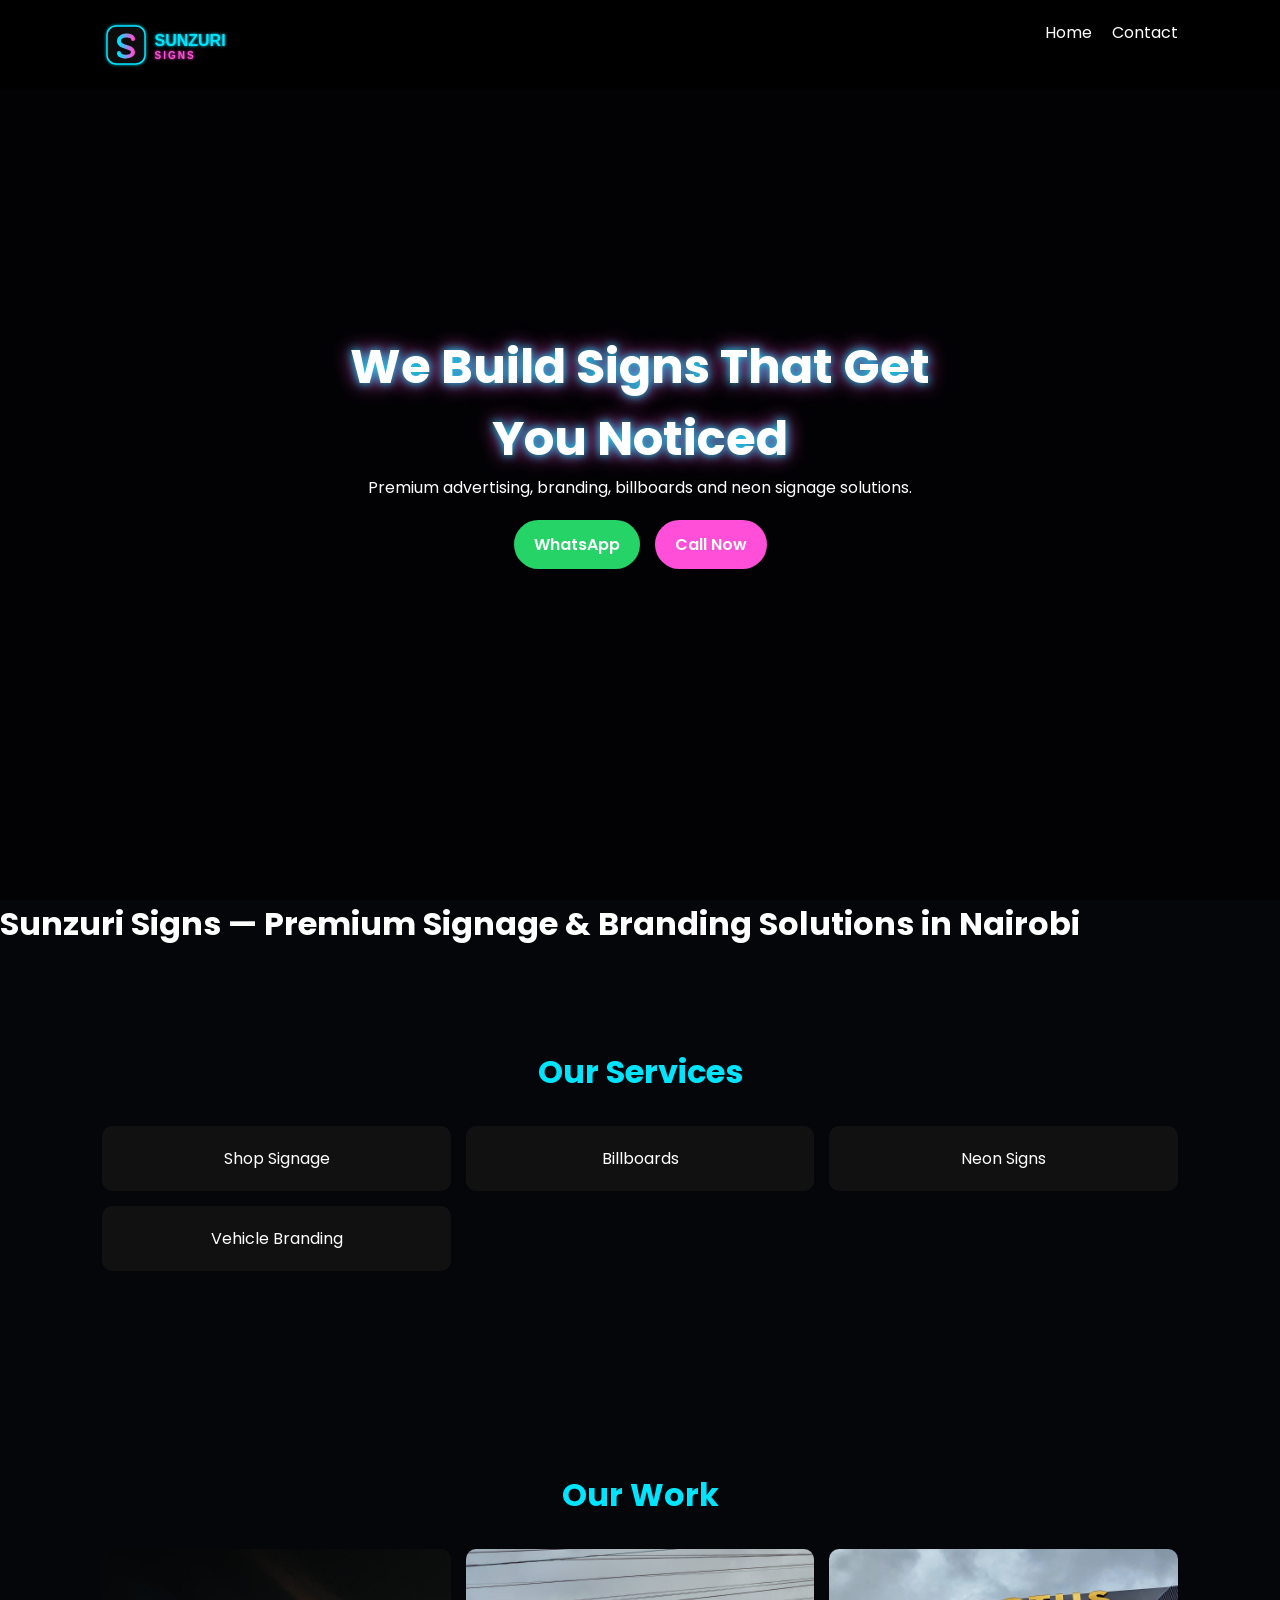
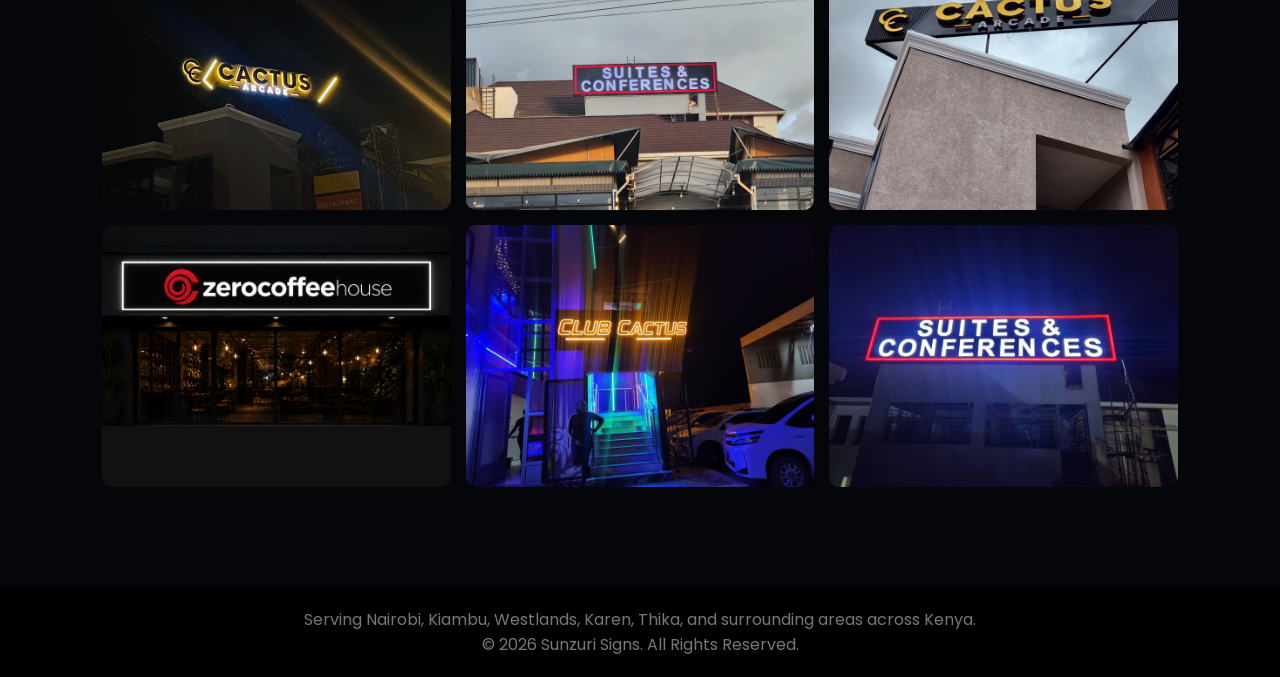
==== index.html @ 0cec711a "Fix HTML encoding issues in index.html" ====
<!DOCTYPE html>
<html lang="en">
<head>

<!-- Google Analytics -->
<!-- Google tag (gtag.js) -->
<script async src="https://www.googletagmanager.com/gtag/js?id=G-KL15WPY995"></script>
<script>
  window.dataLayer = window.dataLayer || [];
  function gtag(){dataLayer.push(arguments);}
  gtag('js', new Date());

  gtag('config', 'G-KL15WPY995');
</script>

<meta charset="UTF-8">
<meta http-equiv="X-UA-Compatible" content="IE=edge">
<meta name="viewport" content="width=device-width, initial-scale=1.0">

<title>Sunzuri Signs | Custom Signs, Neon Signs & Vehicle Branding Kenya</title>

<meta name="description" content="Sunzuri Signs is a leading signage company in Kenya specializing in custom signs, 3D signage, LED signs, neon signs, billboards, vehicle branding, shop signage, office branding, and professional sign installation.">

<meta name="keywords" content="signage company Kenya, signage company Nairobi, custom signs Kenya, LED signs Kenya, neon signs Kenya, shop signage Nairobi, office branding Kenya, vehicle branding Kenya, acrylic signs, billboards Kenya, reception signs, signboard installation, illuminated signs, 3D signs, outdoor advertising">

<meta name="author" content="Sunzuri Signs">

<meta name="robots" content="index,follow,max-image-preview:large">

<meta name="theme-color" content="#111111">

<link rel="canonical" href="https://www.sunzuri-signs.com/">

<!-- Favicons -->
<link rel="icon" href="/favicon.ico" sizes="any">
<link rel="icon" type="image/svg" href="image/favicon.svg">
<link rel="icon" type="image/png" sizes="32x32" href="image/favicon-32x32.png">
<link rel="icon" type="image/png" sizes="16x16" href="image/favicon-16x16.png">
<link rel="icon" type="image/png" sizes="48x48" href="image/favicon-48x48.png">
<link rel="icon" type="image/png" sizes="96x96" href="image/favicon-96x96.png">
<link rel="apple-touch-icon" href="image/apple-touch-icon.png">

<!-- Google Fonts -->
<link rel="preconnect" href="https://fonts.googleapis.com">
<link rel="preconnect" href="https://fonts.gstatic.com" crossorigin>

<link href="https://fonts.googleapis.com/css2?family=Poppins:wght@300;400;500;600;700;800&display=swap" rel="stylesheet">

<link rel="stylesheet" href="style.css">

<!-- Open Graph -->
<meta property="og:type" content="website">
<meta property="og:title" content="Sunzuri Signs | Custom Signs, Neon Signs & Vehicle Branding Kenya">
<meta property="og:description" content="Professional signage company in Kenya offering custom signs, neon signs, LED signs, billboards, shop signage, office branding, and vehicle branding.">
<meta property="og:url" content="https://www.sunzuri-signs.com/">
<meta property="og:site_name" content="Sunzuri Signs">
<meta property="og:image" content="https://www.sunzuri-signs.com/image/sign5.jpeg">

<!-- Twitter -->
<meta name="twitter:card" content="summary_large_image">
<meta name="twitter:title" content="Sunzuri Signs | Custom Signs & Branding Kenya">
<meta name="twitter:description" content="Premium signage company in Kenya specializing in custom signs, LED signs, neon signs, vehicle branding and billboards.">
<meta name="twitter:image" content="https://www.sunzuri-signs.com/image/sign5.jpeg">

<!-- Local Business Schema -->
<script type="application/ld+json">
{
  "@context":"https://schema.org",
  "@type":"LocalBusiness",
  "name":"Sunzuri Signs",
  "image":"https://www.sunzuri-signs.com/image/hero-banner.jpg",
  "url":"https://www.sunzuri-signs.com/",
  "telephone":"+254704175527",
  "description":"Sunzuri Signs designs, manufactures and installs premium signage solutions across Kenya including custom signs, LED signs, neon signs, vehicle branding and billboards.",
  "address":{
      "@type":"PostalAddress",
      "addressLocality":"Nairobi",
      "addressCountry":"KE"
  },
  "areaServed":"Kenya",
  "priceRange":"$$",
  "openingHours":"Mo-Sa 08:00-18:00",
  "sameAs":[
      "https://www.facebook.com/yourpage",
      "https://www.instagram.com/yourpage",
      "https://www.linkedin.com/company/yourcompany"
  ]
}
</script>

</head>

<body>

<!-- NAV -->
<header class="navbar">
<a href="index.html" class="logo-container">
  <img src="image/logo.svg" alt="Sunzuri Signs Logo" class="site-logo">
</a>

<ul class="nav-links">
<li><a href="#">Home</a></li>
<li><a href="contact.html">Contact</a></li>
</ul>
</header>

<!-- HERO -->
<section class="hero">

<video autoplay muted loop playsinline class="hero-video">
<source src="image/hero-video.mp4" type="video/mp4">
</video>

<div class="overlay"></div>

<div class="hero-content">

<h1 class="glow">We Build Signs That Get You Noticed</h1>

<p>Premium advertising, branding, billboards and neon signage solutions.</p>

<div class="btns">
<a class="btn green" href="https://wa.me/254704175527">WhatsApp</a>
<a class="btn pink" href="tel:+254704175527">Call Now</a>
</div>

</div>


</section>
<h1>Sunzuri Signs — Premium Signage & Branding Solutions in Nairobi</h1>

<!-- SERVICES -->
<section class="section">
<h2>Our Services</h2>

<div class="grid">

<div class="card">Shop Signage</div>
<div class="card">Billboards</div>
<div class="card">Neon Signs</div>
<div class="card">Vehicle Branding</div>

</div>
</section>

<!-- PROJECTS -->
<section class="section">
  <h2>Our Work</h2>

  <div class="grid">
    <div class="card img">
      <img src="image/sign1.jpeg" alt="Custom Shop Signage Installation in Nairobi Kenya">
    </div>
    <div class="card img">
      <img src="image/sign2.jpeg" alt="Custom Neon LED Sign Boards Nairobi">
    </div>
    <div class="card img">
      <img src="image/sign3.jpeg" alt="Outdoor Billboard and Vehicle Branding Kenya">
    </div>
    <div class="card img">
      <img src="image/sign4.jpeg" alt="Signage Installation in Nairobi Kenya">
    </div>
    <div class="card img">
      <img src="image/sign5.jpeg" alt="LED Sign Boards Nairobi">
    </div>
    <div class="card img">
      <img src="image/sign6.jpeg" alt="Vehicle Branding Kenya">
    </div>
  </div>
</section>

<footer>
  <p>Serving Nairobi, Kiambu, Westlands, Karen, Thika, and surrounding areas across Kenya.</p>
  <p>© 2026 Sunzuri Signs. All Rights Reserved.</p>
</footer>
</body>
</html>
---- style.css ----
*{
margin:0;
padding:0;
box-sizing:border-box;
font-family:Poppins, sans-serif;
}

body{
background:#05060a;
color:#fff;
}

/* NAV */
.navbar{
position:fixed;
top:0;
width:100%;
display:flex;
justify-content:space-between;
padding:20px 8%;
background:rgba(0,0,0,0.8);
z-index:10;
}

.logo-container {
  display: flex;
  align-items: center;
  text-decoration: none;
}

.site-logo {
  height: 50px;
  width: auto;
}

.logo{
color:#00e5ff;
font-weight:700;
}

.nav-links{
display:flex;
gap:20px;
list-style:none;
}

.nav-links a{
color:#fff;
text-decoration:none;
}

/* HERO SAFE VIDEO */
.hero{
height:100vh;
display:flex;
align-items:center;
justify-content:center;
text-align:center;
position:relative;
overflow:hidden;
}

.hero-video{
position:absolute;
width:100%;
height:100%;
object-fit:cover;
top:0;
left:0;
}

.overlay{
position:absolute;
inset:0;
background:rgba(0,0,0,0.6);
}

.hero-content{
position:relative;
z-index:2;
max-width:700px;
padding:20px;
}

.glow{
font-size:48px;
color:#fff;
text-shadow:0 0 10px #00e5ff, 0 0 20px #ff4fd8;
}

/* BUTTONS */
.btns{
margin-top:20px;
display:flex;
gap:15px;
justify-content:center;
}

.btn{
padding:12px 20px;
border-radius:25px;
text-decoration:none;
font-weight:600;
}

.green{
background:#25D366;
color:white;
}

.pink{
background:#ff4fd8;
color:white;
}

/* SECTIONS */
.section{
padding:100px 8%;
text-align:center;
}

.section h2{
font-size:32px;
margin-bottom:30px;
color:#00e5ff;
}

/* GRID */
.grid{
display:grid;
grid-template-columns:repeat(3,minmax(180px,1fr));
gap:15px;
}

.card{
background:#111;
padding:20px;
border-radius:10px;
}

.card.img{
padding:0;
overflow:hidden;
}

.card img{
width:100%;
display:block;
}

/* FOOTER */
footer{
text-align:center;
padding:20px;
background:#000;
color:#777;
}

/* ==========================================
   MOBILE & TABLET RESPONSIVE STYLES
   ========================================== */

/* General Mobile Improvements */
html, body {
  overflow-x: hidden; /* Prevents unwanted horizontal scrolling */
}

/* Adjustments for Mobile Screens (768px and smaller) */
@media (max-width: 768px) {

  /* 1. Navbar Adjustments */
  .navbar {
    padding: 12px 5%;
    align-items: center;
  }

  .site-logo {
    height: 38px; /* Slightly scaled down for small screens */
  }

  .nav-links {
    gap: 12px;
  }

  .nav-links a {
    font-size: 14px;
    padding: 4px 8px;
  }

  /* 2. Hero Section Adjustments */
  .hero-content {
    padding: 15px;
  }

  .glow {
    font-size: 28px; /* Reduces large font so it fits mobile screens without breaking */
    line-height: 1.3;
  }

  .hero-content p {
    font-size: 14px;
    margin-top: 10px;
  }

  .btns {
    flex-direction: column; /* Stacks buttons vertically on mobile for easier tapping */
    width: 100%;
    max-width: 280px;
    margin: 20px auto 0;
  }

  .btn {
    width: 100%;
    text-align: center;
    padding: 14px 20px; /* Bigger touch target for mobile thumbs */
  }

  /* 3. Section & Typography Spacing */
  .section {
    padding: 60px 5%; /* Less side padding on small screens */
  }

  .section h2 {
    font-size: 24px;
    margin-bottom: 20px;
  }

  /* 4. Grid Adjustments (Services & Projects) */
  .grid {
    /* Changes from 3 columns down to 1 column on small phones */
    grid-template-columns: 1fr;
    gap: 15px;
  }

  .card img {
    height: 220px;
    object-fit: cover; /* Keeps project photos neat without distortion */
    border-radius: 8px;
  }

  /* 5. Contact Page Styling Fixes */
  .contact-card {
    padding: 10px;
  }

  footer {
    padding: 30px 5%;
    font-size: 13px;
  }
}

/* Tablet Screens (between 769px and 1024px) */
@media (min-width: 769px) and (max-width: 1024px) {
  .grid {
    grid-template-columns: repeat(2, 1fr); /* 2 columns on tablets */
  }
}
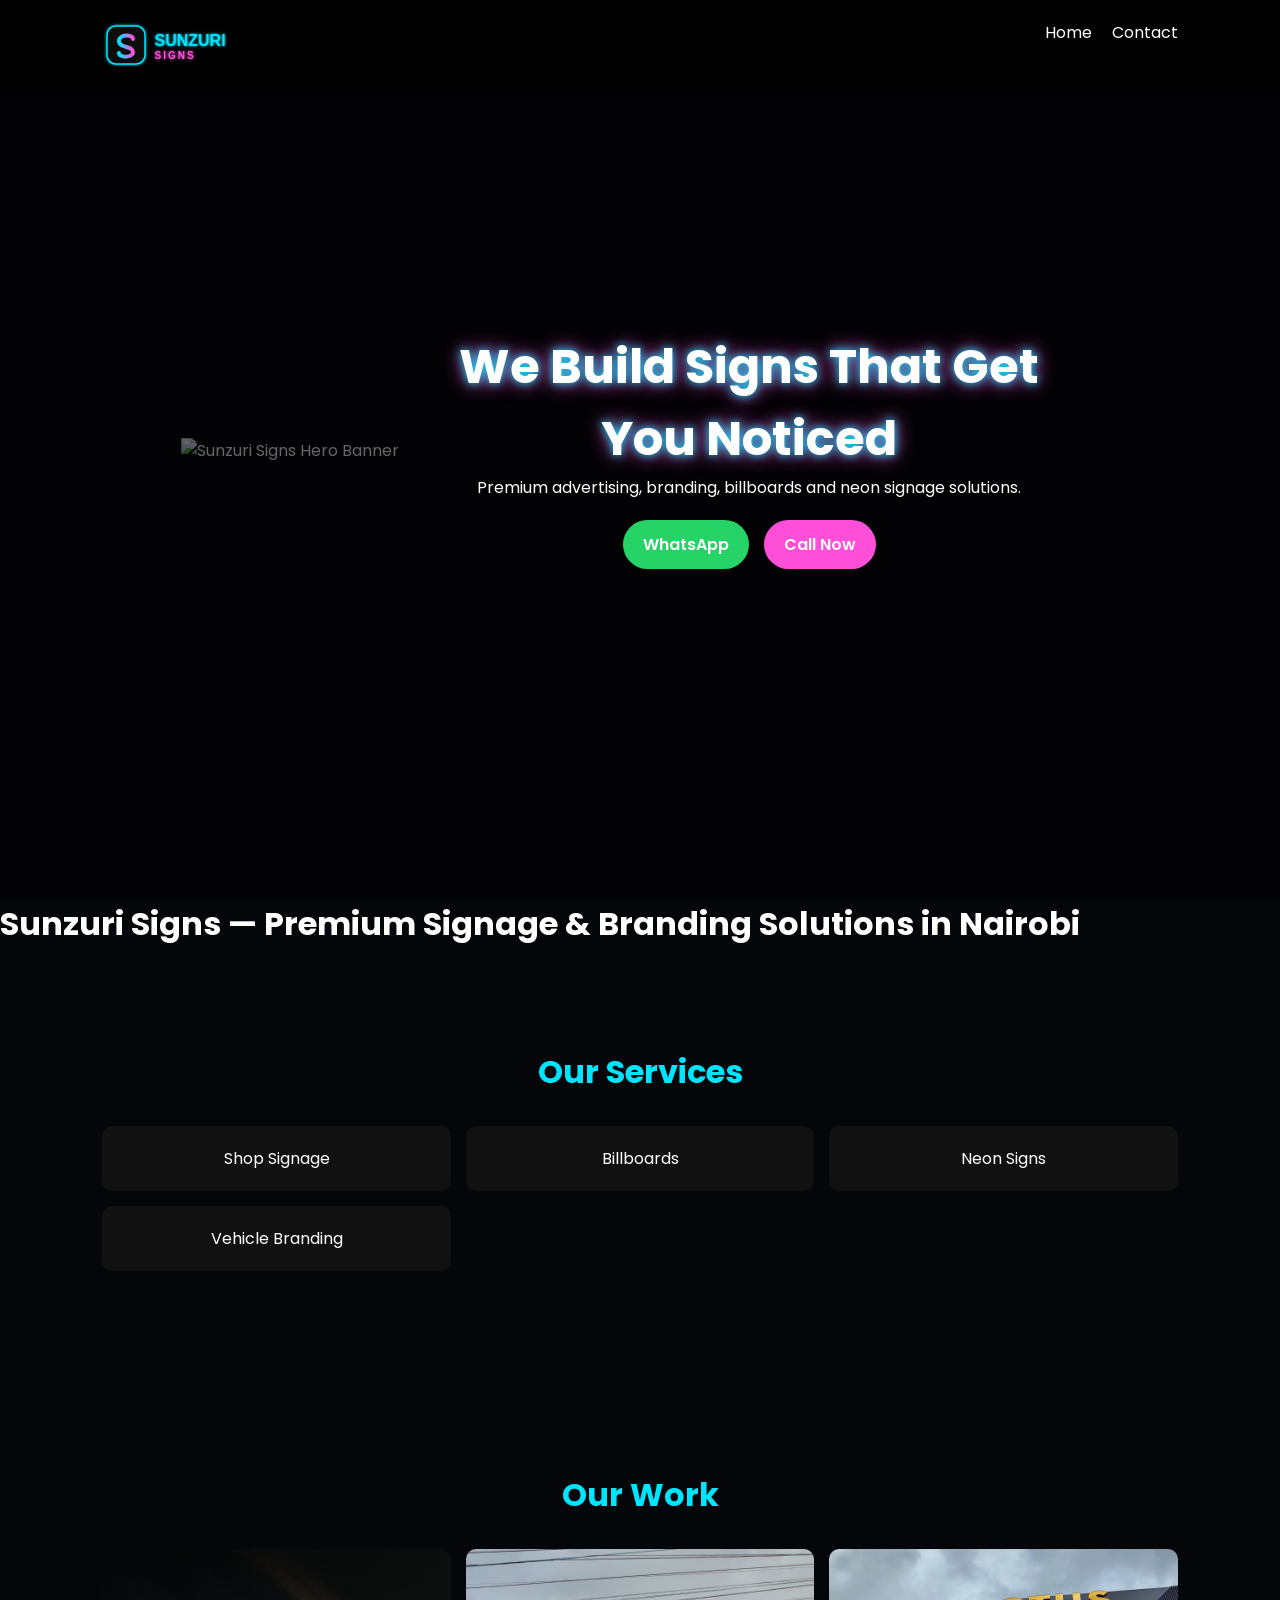
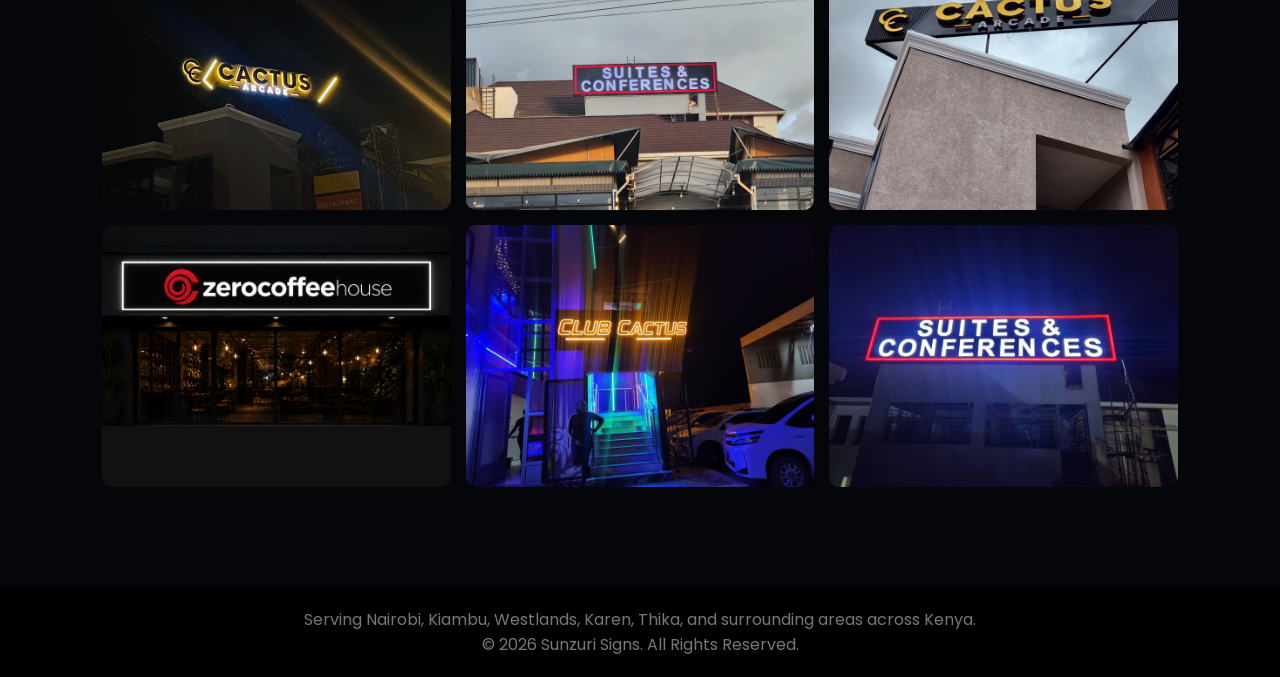
==== commit 9843acc7: "Update index.html" ====
--- a/index.html
+++ b/index.html
@@ -34,11 +34,11 @@
 <!-- Favicons -->
 <link rel="icon" href="/favicon.ico" sizes="any">
 <link rel="icon" type="image/svg" href="image/favicon.svg">
-<link rel="icon" type="image/png" sizes="32x32" href="image/favicon-32x32.png">
-<link rel="icon" type="image/png" sizes="16x16" href="image/favicon-16x16.png">
-<link rel="icon" type="image/png" sizes="48x48" href="image/favicon-48x48.png">
-<link rel="icon" type="image/png" sizes="96x96" href="image/favicon-96x96.png">
-<link rel="apple-touch-icon" href="image/apple-touch-icon.png">
+<link rel="icon" type="image/png" sizes="32x32" href="favicon-32x32.png">
+<link rel="icon" type="image/png" sizes="16x16" href="favicon-16x16.png">
+<link rel="icon" type="image/png" sizes="48x48" href="favicon-48x48.png">
+<link rel="icon" type="image/png" sizes="96x96" href="favicon-96x96.png">
+<link rel="apple-touch-icon" href="apple-touch-icon.png">
 
 <!-- Google Fonts -->
 <link rel="preconnect" href="https://fonts.googleapis.com">
@@ -107,9 +107,7 @@
 <!-- HERO -->
 <section class="hero">
 
-<video autoplay muted loop playsinline class="hero-video">
-<source src="image/hero-video.mp4" type="video/mp4">
-</video>
+<img src="image/hero-banner.png" alt="Sunzuri Signs Hero Banner" class="hero-banner">
 
 <div class="overlay"></div>
 
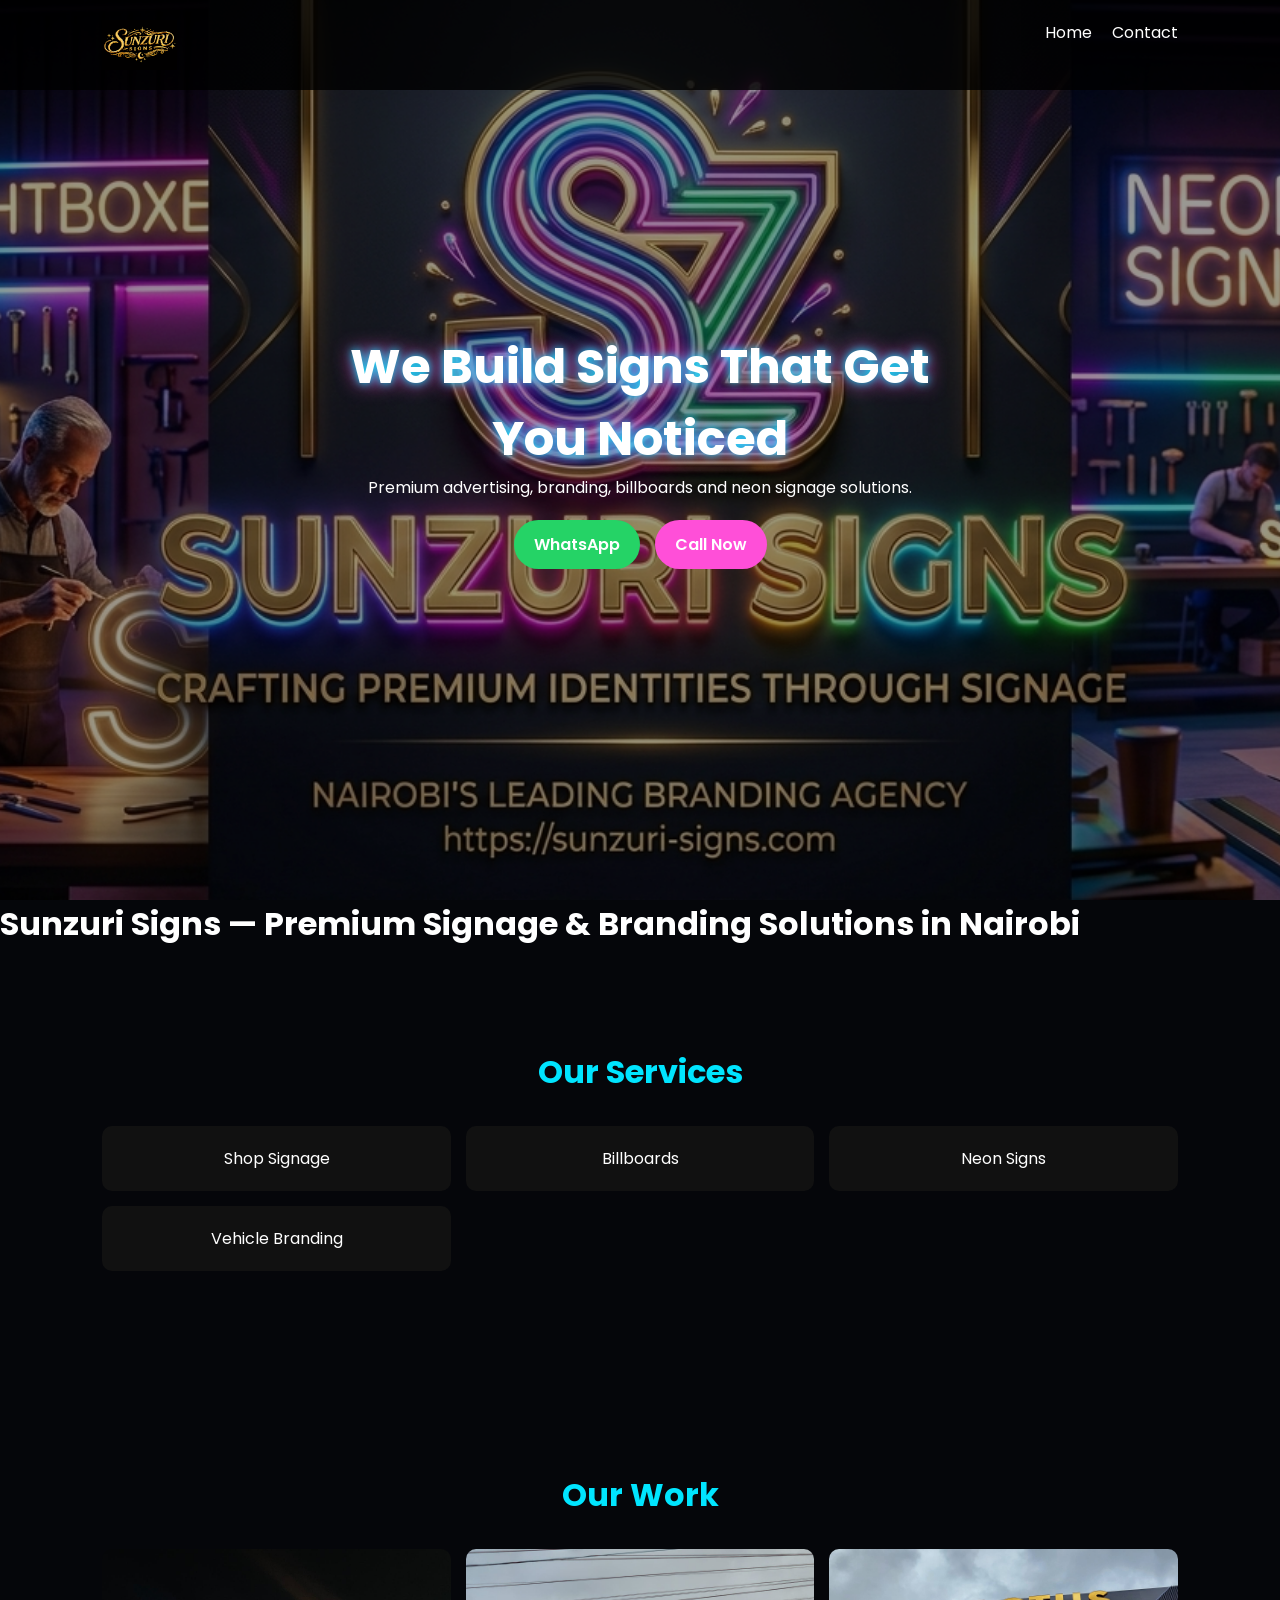
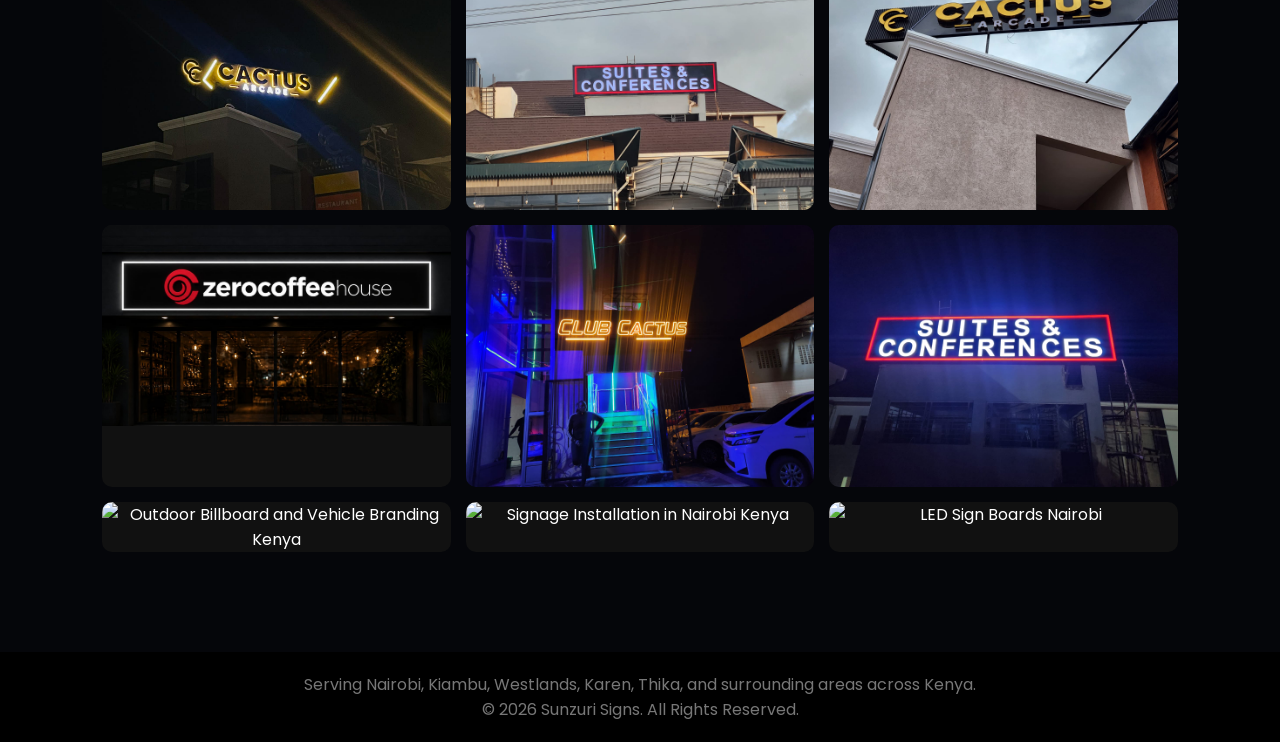
==== commit 9f68d8fc: "Update index.html with new project images Added additional project images to the Our Work section." ====
--- a/index.html
+++ b/index.html
@@ -165,6 +165,15 @@
     <div class="card img">
       <img src="image/sign6.jpeg" alt="Vehicle Branding Kenya">
     </div>
+    <div class="card img">
+      <img src="image/sign7.jpeg" alt="Outdoor Billboard and Vehicle Branding Kenya">
+    </div>
+    <div class="card img">
+      <img src="image/sign8.jpeg" alt="Signage Installation in Nairobi Kenya">
+    </div>
+    <div class="card img">
+      <img src="image/sign9.jpeg" alt="LED Sign Boards Nairobi">
+    </div>
   </div>
 </section>
 
--- a/style.css
+++ b/style.css
@@ -60,7 +60,7 @@
 overflow:hidden;
 }
 
-.hero-video{
+.hero-banner{
 position:absolute;
 width:100%;
 height:100%;
@@ -72,7 +72,7 @@
 .overlay{
 position:absolute;
 inset:0;
-background:rgba(0,0,0,0.6);
+background:rgba(0,0,0,0.4); /* Reduced from 0.6 to 0.4 for higher clarity */
 }
 
 .hero-content{
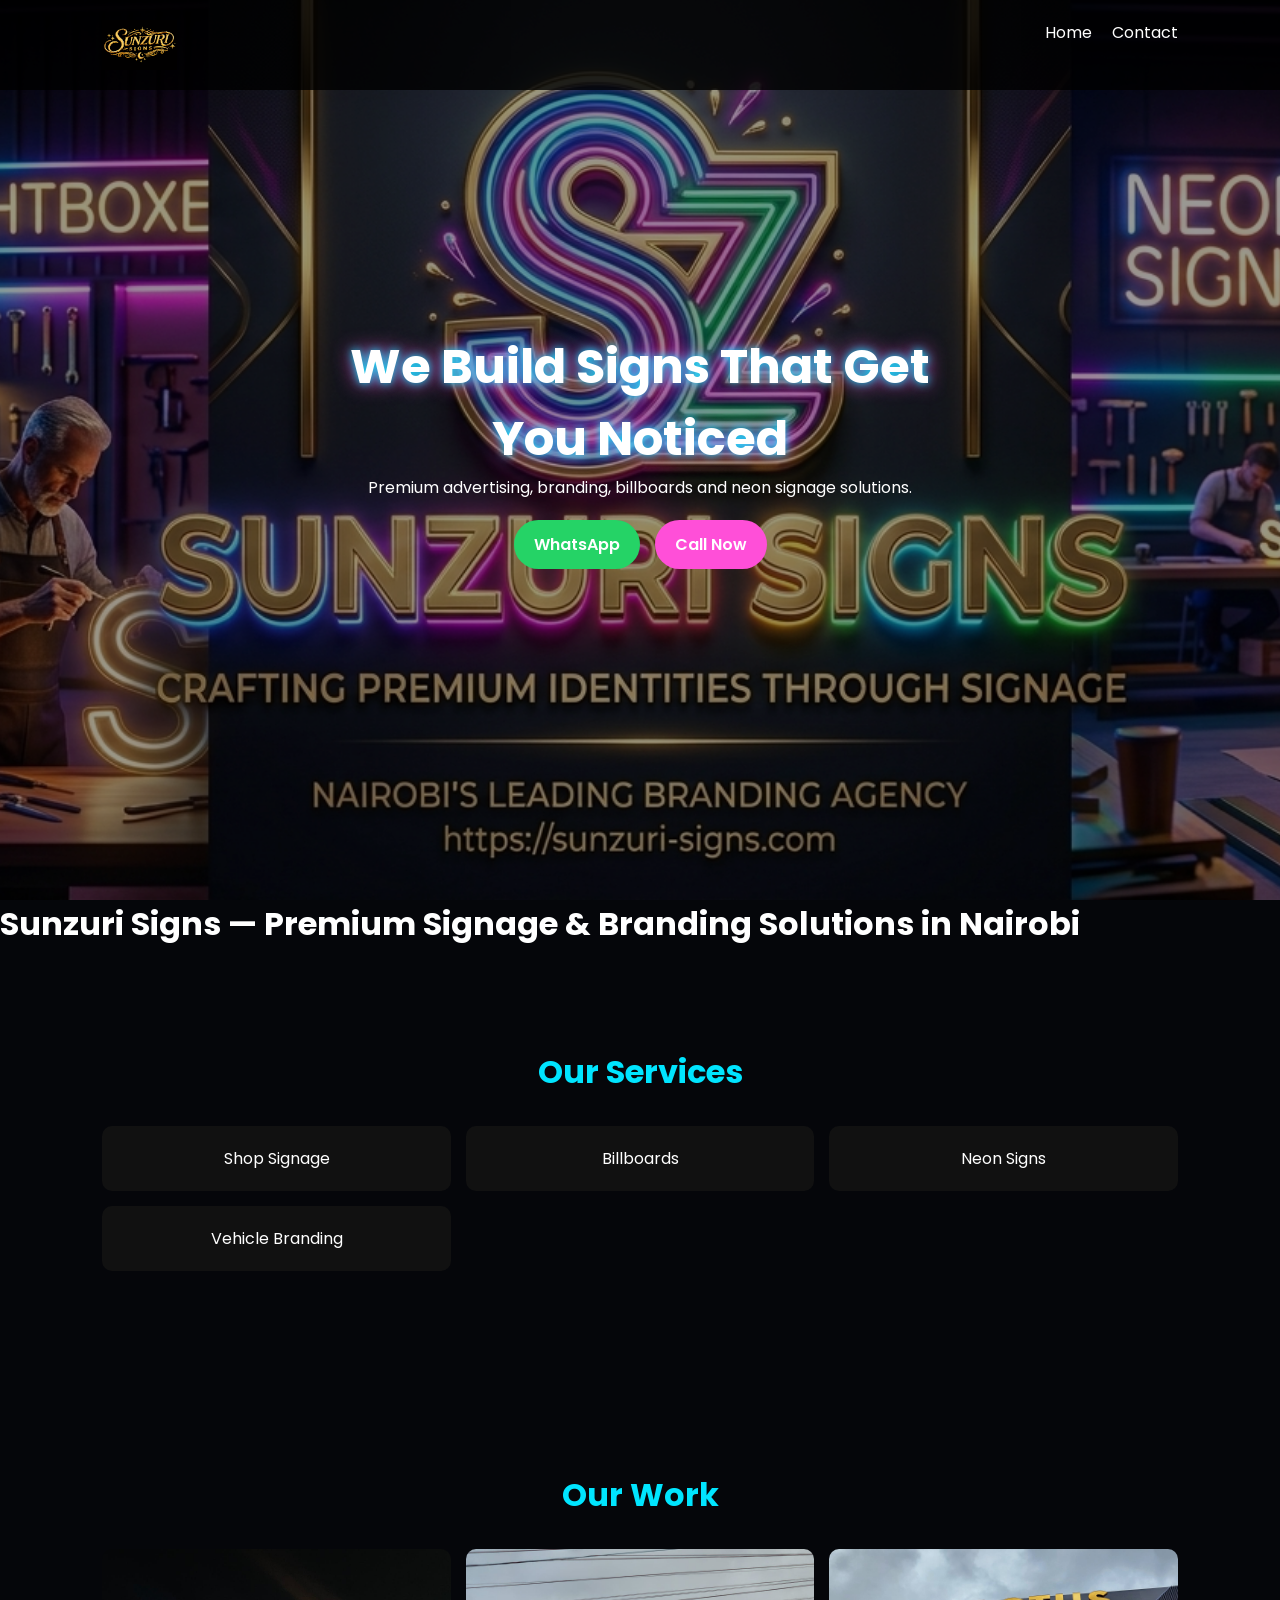
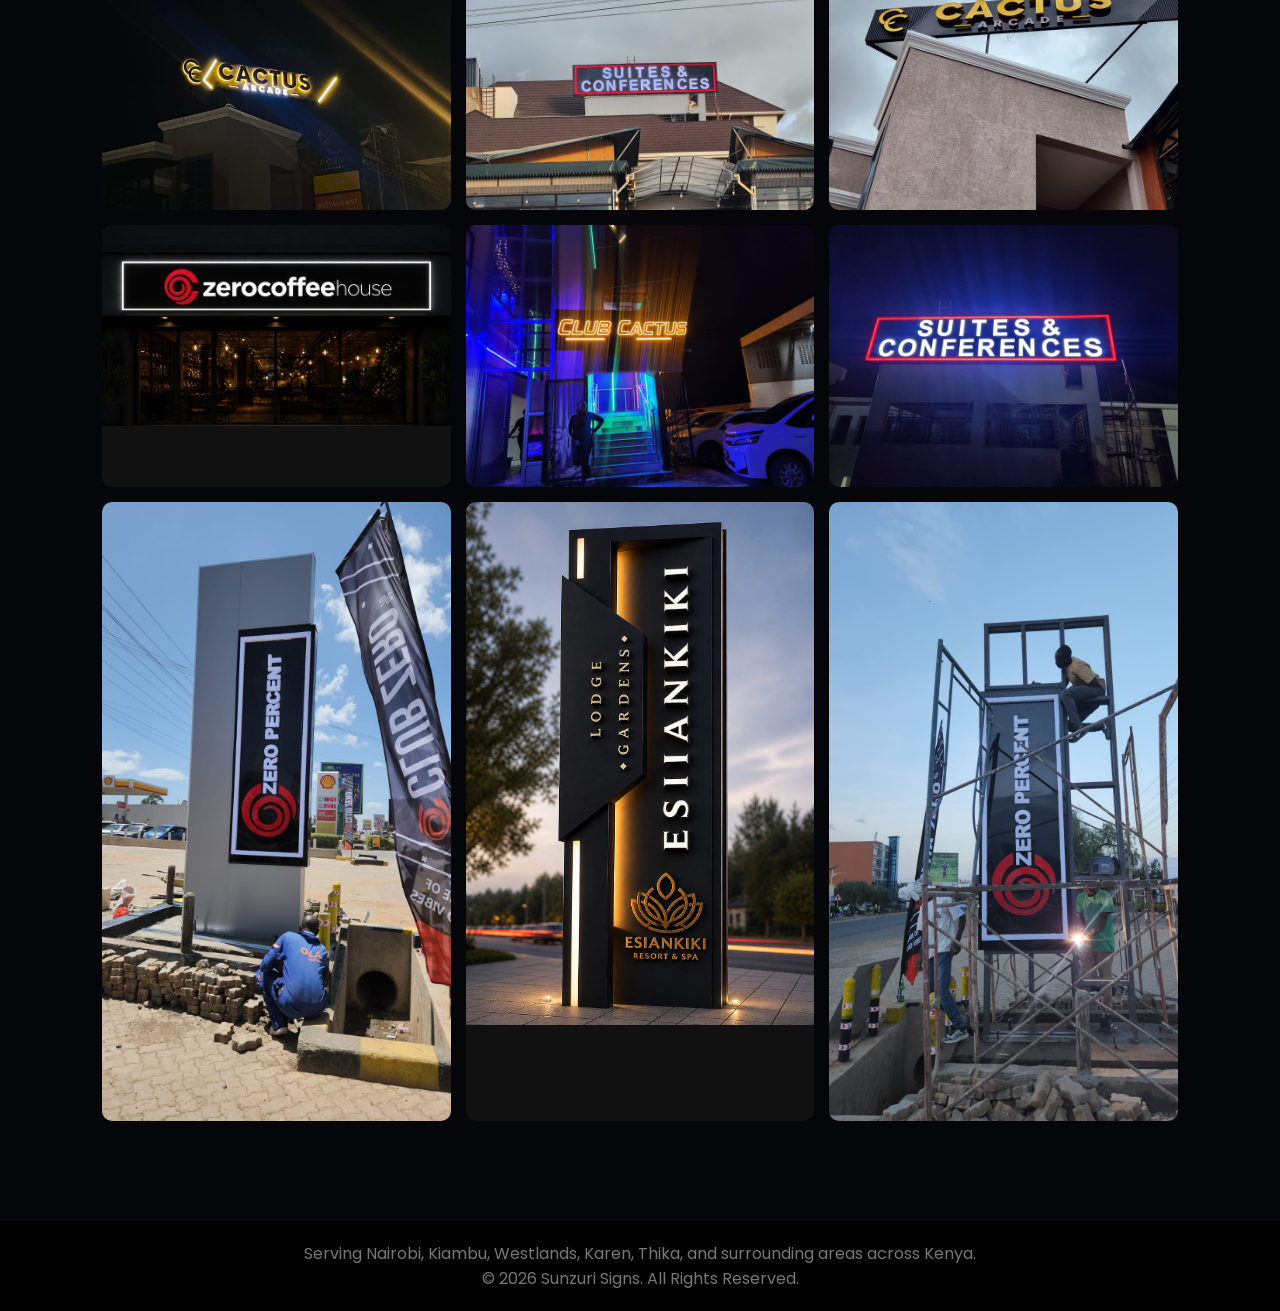
==== commit b0ec5b23: "Revise SEO meta tags and content in index.html Updated meta tags and content for better SEO and bran" ====
--- a/index.html
+++ b/index.html
@@ -17,7 +17,7 @@
 <meta http-equiv="X-UA-Compatible" content="IE=edge">
 <meta name="viewport" content="width=device-width, initial-scale=1.0">
 
-<title>Sunzuri Signs | Custom Signs, Neon Signs & Vehicle Branding Kenya</title>
+<title>Sunzuri Signs | 3d,2d signs in kenya, Neon Signs & signage in nairobi</title>
 
 <meta name="description" content="Sunzuri Signs is a leading signage company in Kenya specializing in custom signs, 3D signage, LED signs, neon signs, billboards, vehicle branding, shop signage, office branding, and professional sign installation.">
 
